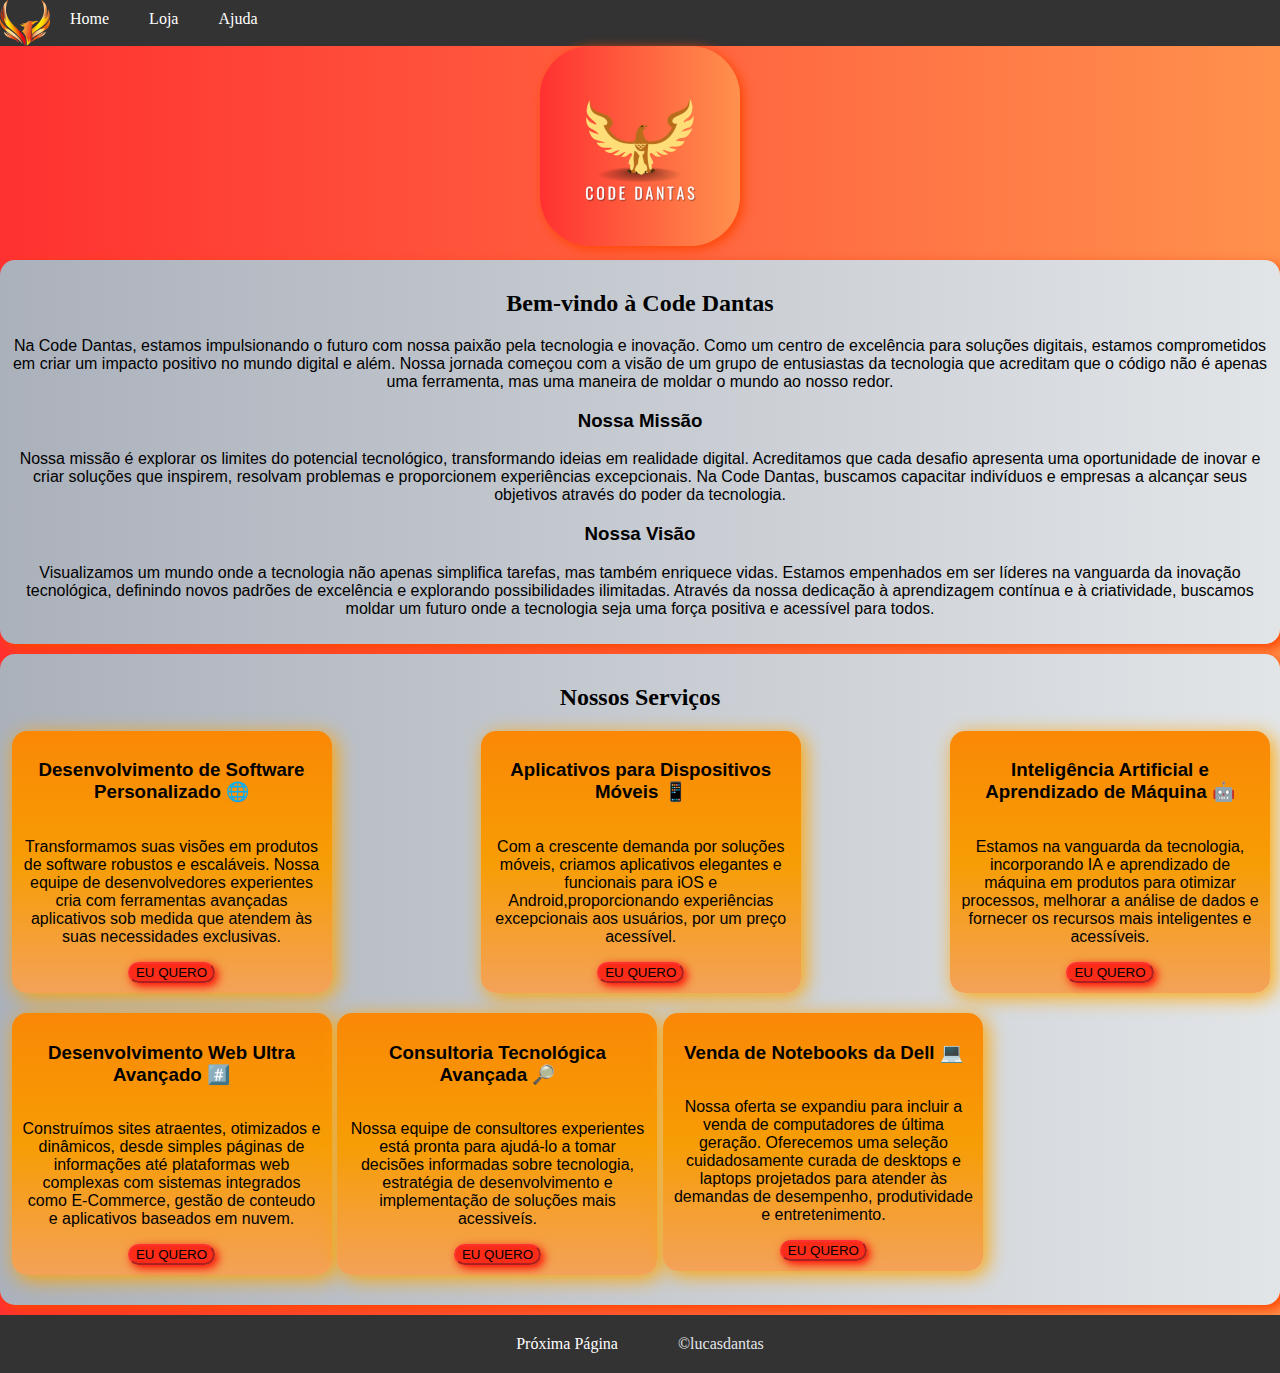
==== index.html @ d5cce414 "update" ====
<!DOCTYPE html>
<html lang="pt-br">
<head>
    <meta charset="UTF-8">
    <meta name="viewport" content="width=device-width, initial-scale=1.0">
    <link rel="stylesheet" href="code.css">
    <link rel="shortcut icon" href="foguinho.ico" type="image/x-icon">
    <meta name="viewport" content="width=device-width, initial-scale=1.0, max-scale=1.0">
    <title>Code Dantas</title>
</head>
<body>
     <nav>
        <ul class="menu">
            <img src="fenixlogo50.png" alt="">
            <li><a href="">Home</a></li>
            <li><a href="indexloja.html">Loja</a></li>
            <li><a href="">Ajuda</a></li>
        </ul>
    </nav>
    <div id="logoimg"> 
        <img id="codeimg" src="codeimagem200.png" alt="logo empresa">
    </div> 
    <section id="sobreempresa"><h2>Bem-vindo à Code Dantas</h2>
    <p>
        Na Code Dantas, estamos impulsionando o futuro com nossa paixão pela tecnologia e inovação. Como um centro de excelência para soluções digitais, estamos comprometidos em criar um impacto positivo no mundo digital e além. Nossa jornada começou com a visão de um grupo de entusiastas da tecnologia que acreditam que o código não é apenas uma ferramenta, mas uma maneira de moldar o mundo ao nosso redor.</p>
    
        <h3>Nossa Missão</h3>
       <p>
        Nossa missão é explorar os limites do potencial tecnológico, transformando ideias em realidade digital. Acreditamos que cada desafio apresenta uma oportunidade de inovar e criar soluções que inspirem, resolvam problemas e proporcionem experiências excepcionais. Na Code Dantas, buscamos capacitar indivíduos e empresas a alcançar seus objetivos através do poder da tecnologia.
       </p>    
       <h3>Nossa Visão</h3>
       <p>
        Visualizamos um mundo onde a tecnologia não apenas simplifica tarefas, mas também enriquece vidas. Estamos empenhados em ser líderes na vanguarda da inovação tecnológica, definindo novos padrões de excelência e explorando possibilidades ilimitadas. Através da nossa dedicação à aprendizagem contínua e à criatividade, buscamos moldar um futuro onde a tecnologia seja uma força positiva e acessível para todos.
       </p>
    
    </section>

     <section class="serviços">
    <h2>Nossos Serviços</h2>
       <div class="serviços2">
        <h3>Desenvolvimento de Software Personalizado 🌐</h3>
        <p>Transformamos suas visões em produtos de software robustos e escaláveis. Nossa equipe de desenvolvedores experientes cria com ferramentas avançadas aplicativos sob medida que atendem às suas necessidades exclusivas.</p>
        <div class="botao"><button>EU QUERO</button></div> 
       </div>
       
       <div class="serviços2">
        <h3>Aplicativos para Dispositivos Móveis 📱</h3>
        <p>Com a crescente demanda por soluções móveis, criamos aplicativos elegantes e funcionais para iOS e Android,proporcionando experiências excepcionais aos usuários, por um preço acessível.</p>
        <div class="botao"><button>EU QUERO</button></div> 
       </div>

       <div class="serviços2">
        <h3>Inteligência Artificial e Aprendizado de Máquina 🤖</h3>
        <p>Estamos na vanguarda da tecnologia, incorporando IA e aprendizado de máquina em produtos para otimizar processos, melhorar a análise de dados e fornecer os recursos mais inteligentes e acessíveis.</p>
        <div class="botao"><button>EU QUERO</button></div>
       </div>

       <div class="serviços2">
        <h3>Desenvolvimento Web Ultra Avançado #️⃣</h3>
        <p>Construímos sites atraentes, otimizados e dinâmicos, desde simples páginas de informações até plataformas web complexas com sistemas integrados como E-Commerce, gestão de conteudo e aplicativos baseados em nuvem.</p>
        <div class="botao"><button>EU QUERO</button></div>
       </div>

       <div class="serviços2">
        <h3>Consultoria Tecnológica Avançada 🔎</h3>
        <p>Nossa equipe de consultores experientes está pronta para ajudá-lo a tomar decisões informadas sobre tecnologia, estratégia de desenvolvimento e implementação de soluções mais acessiveís.</p>
        <div class="botao"><button>EU QUERO</button></div>
       </div>

       <div class="serviços2">
        <h3>Venda de Notebooks da Dell 💻 </h3>
        <p>Nossa oferta se expandiu para incluir a venda de computadores de última geração. Oferecemos uma seleção cuidadosamente curada de desktops e laptops projetados para atender às demandas de desempenho, produtividade e entretenimento.</p>
        <div class="botao"><button><a href="indexloja.html">EU QUERO</a></button></div>
       </div>
       
       
     </section>   
    <nav class="footer-menu">
         <ul class="menu">
            <li><a href="indexloja.html">Próxima Página</a></li>
            <li id="lucas">&copy;lucasdantas</li>
         </ul>
         
    </nav>
</body>
</html>
---- code.css ----
ul.menu {
    margin: 0;
    padding: 0;
    list-style: none;
  }
  
  /* Estilos do menu */
  .menu {
    display: flex;
    background-color: #333;
  }
  
  .menu li {
    margin: 0;
    padding: 10px 20px;
  }
  
  .menu a {
    text-decoration: none;
    color: white;
  }
  
  .menu a:hover {
    text-decoration: underline;
  }
body{
    background-image: linear-gradient(to right,#ff3131, #ff914d);
    margin: auto;
}
@font-face {
    font-family: 'code';
    src: url('code.ttf') format('truetype');
}
h2{
    text-align: center;
    font-family: cursive;
}
h3{
    text-align: center;
}
#sobreempresa{
  background-image: linear-gradient(to right,#ABB1BB,#E2E5E8 );
  text-align: justify;
  border-radius: 15px;
  padding: 10px;
  box-shadow: 5px 5px 12px orangered;
  font-family: Arial, Helvetica, sans-serif;
  margin: auto;
  margin-top: 10px;
  margin-bottom: 10px;
}
section.serviços{
    text-align: justify;
    border-radius: 15px;
    padding: 10px;
    box-shadow: 5px 5px 12px orangered;
    font-family: Arial, Helvetica, sans-serif;
    margin: auto;
    margin-top: 10px;
    margin-bottom: 10px;
    background-image: linear-gradient(to right,#ABB1BB,#E2E5E8 );
}
#logoimg{
    text-align: center;
}
#codeimg{
  border-radius: 50px;
  box-shadow: 3px 3px 12px orangered ;
}
div.serviços1{
    width: 300px;
    background-image: linear-gradient(to bottom, #FA8806,#F79D04,#F3A259);
    padding: 10px;
    border-radius: 15px;
    display: inline-block;
    margin: auto;
    margin-right: 20px;
    margin-bottom: 10px;
    box-shadow: 4px 4px 20px orange;
}
div.serviços2{
    width: 300px;
    background-image: linear-gradient(to bottom, #FA8806,#F79D04,#F3A259);
    padding: 10px;
    border-radius: 15px;
    display: inline-grid;
   margin-bottom: 20px;
    box-shadow: 4px 4px 20px orange;
    margin-left: 1.5px;
    
}
div.botao{
    text-align: center;
}
p{
    text-align: center;
}
button{
    border-color: #ff3131;
    border-radius: 30px;
    background-color: rgba(253, 9, 9, 0.767);
    font-family: 'Segoe UI', Tahoma, Geneva, Verdana, sans-serif;
    color: #000000;
    box-shadow: 3px 3px 10px red;
    cursor: pointer;
}
a{
  color: #000000;
  text-decoration: none;
}
.footer-menu {
    text-align: center;
    bottom: 0;
    width: 100%;
    background-color: #333;
  }
  
  .footer-menu .menu {
    display: flex;
    justify-content: center;
    padding: 10px 0;
    list-style: none;
  }
  
  .footer-menu .menu li {
    margin: 0 10px;
  }
  
  .footer-menu a {
    text-decoration: none;
    color: white;
  }
  
  .footer-menu a:hover {
    text-decoration: underline;
  }
 #lucas{
  color: #E2E5E8;
  font-family: 'Times New Roman', Times, serif;
 }
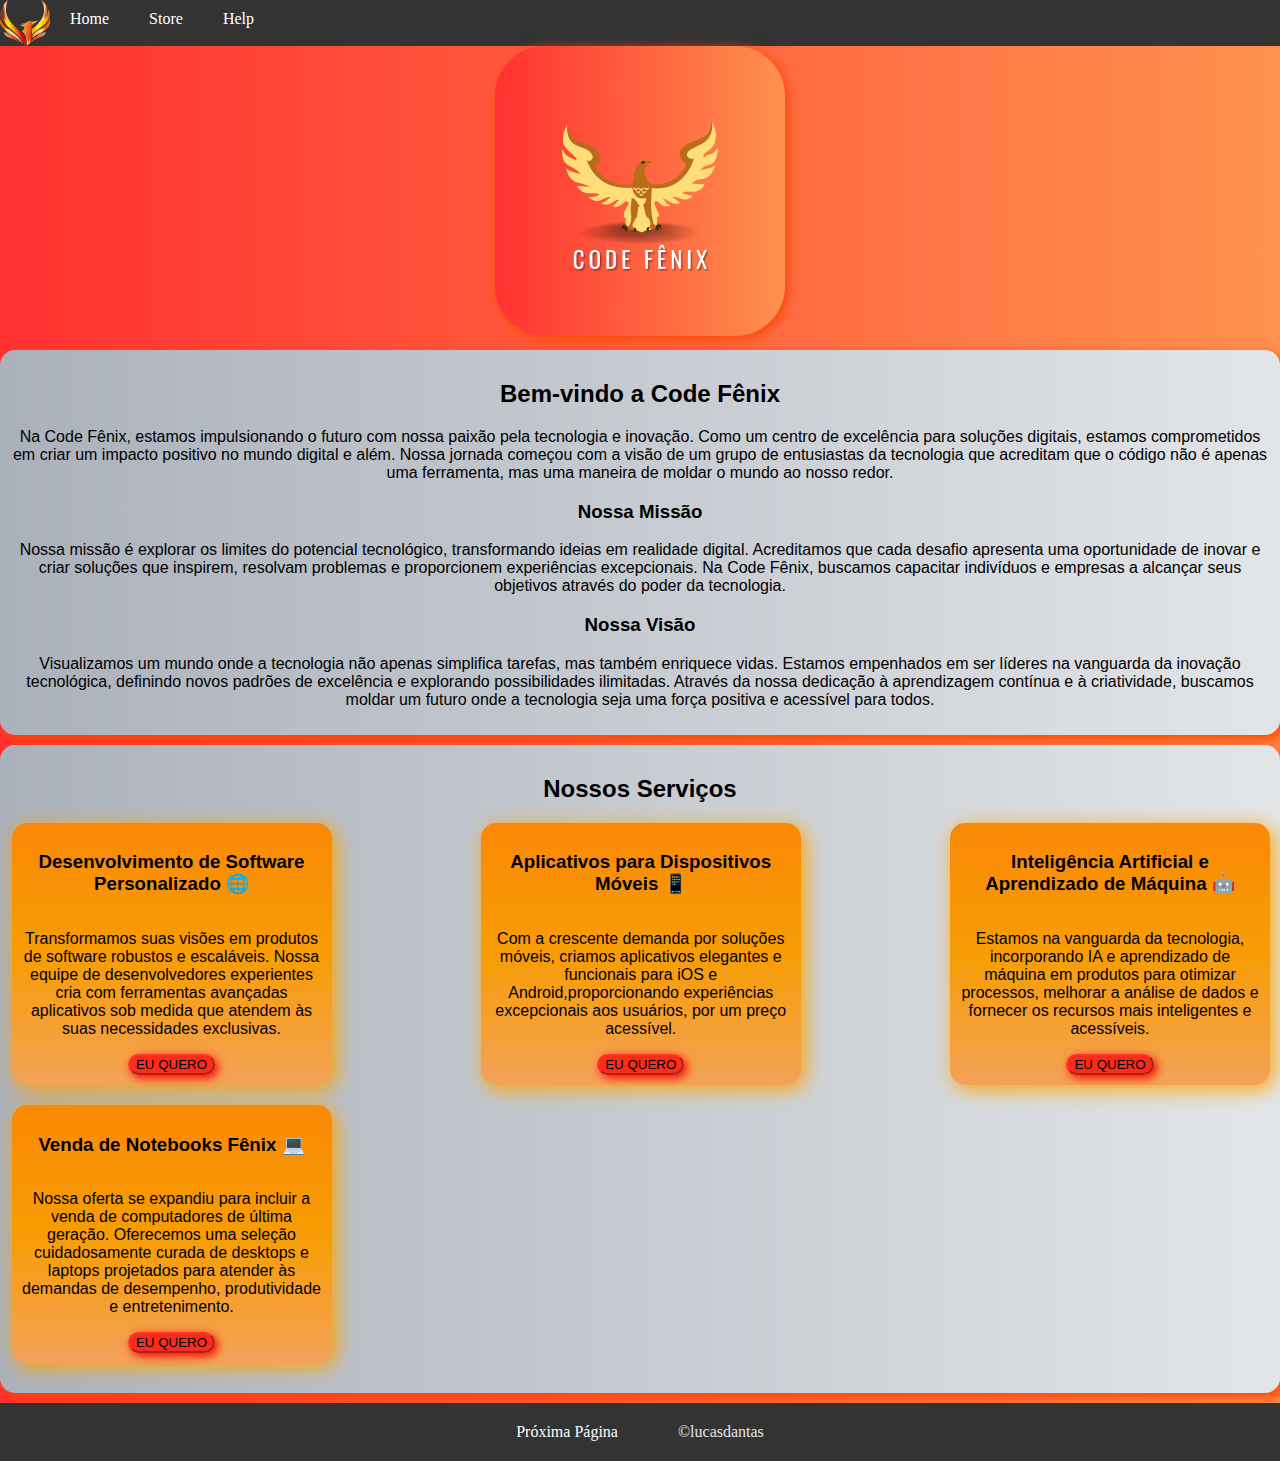
==== commit 68e66d64: "add and update site" ====
--- a/index.html
+++ b/index.html
@@ -6,27 +6,31 @@
     <link rel="stylesheet" href="code.css">
     <link rel="shortcut icon" href="foguinho.ico" type="image/x-icon">
     <meta name="viewport" content="width=device-width, initial-scale=1.0, max-scale=1.0">
-    <title>Code Dantas</title>
+    <title>Code Fênix</title>
 </head>
 <body>
      <nav>
         <ul class="menu">
             <img src="fenixlogo50.png" alt="">
             <li><a href="">Home</a></li>
-            <li><a href="indexloja.html">Loja</a></li>
-            <li><a href="">Ajuda</a></li>
+            <li><a href="indexloja.html">Store</a></li>
+            <li><a href="">Help</a></li>
         </ul>
     </nav>
     <div id="logoimg"> 
-        <img id="codeimg" src="codeimagem200.png" alt="logo empresa">
+        <picture>
+            <source media="(max-width: 400px)" srcset="codefenix100.png">
+            <img id="codeimg" src="codefenix290.png" alt="logo empresa">
+        </picture>
+        
     </div> 
-    <section id="sobreempresa"><h2>Bem-vindo à Code Dantas</h2>
+    <section id="sobreempresa"><h2>Bem-vindo a Code Fênix</h2>
     <p>
-        Na Code Dantas, estamos impulsionando o futuro com nossa paixão pela tecnologia e inovação. Como um centro de excelência para soluções digitais, estamos comprometidos em criar um impacto positivo no mundo digital e além. Nossa jornada começou com a visão de um grupo de entusiastas da tecnologia que acreditam que o código não é apenas uma ferramenta, mas uma maneira de moldar o mundo ao nosso redor.</p>
+        Na Code Fênix, estamos impulsionando o futuro com nossa paixão pela tecnologia e inovação. Como um centro de excelência para soluções digitais, estamos comprometidos em criar um impacto positivo no mundo digital e além. Nossa jornada começou com a visão de um grupo de entusiastas da tecnologia que acreditam que o código não é apenas uma ferramenta, mas uma maneira de moldar o mundo ao nosso redor.</p>
     
         <h3>Nossa Missão</h3>
        <p>
-        Nossa missão é explorar os limites do potencial tecnológico, transformando ideias em realidade digital. Acreditamos que cada desafio apresenta uma oportunidade de inovar e criar soluções que inspirem, resolvam problemas e proporcionem experiências excepcionais. Na Code Dantas, buscamos capacitar indivíduos e empresas a alcançar seus objetivos através do poder da tecnologia.
+        Nossa missão é explorar os limites do potencial tecnológico, transformando ideias em realidade digital. Acreditamos que cada desafio apresenta uma oportunidade de inovar e criar soluções que inspirem, resolvam problemas e proporcionem experiências excepcionais. Na Code Fênix, buscamos capacitar indivíduos e empresas a alcançar seus objetivos através do poder da tecnologia.
        </p>    
        <h3>Nossa Visão</h3>
        <p>
@@ -56,19 +60,7 @@
        </div>
 
        <div class="serviços2">
-        <h3>Desenvolvimento Web Ultra Avançado #️⃣</h3>
-        <p>Construímos sites atraentes, otimizados e dinâmicos, desde simples páginas de informações até plataformas web complexas com sistemas integrados como E-Commerce, gestão de conteudo e aplicativos baseados em nuvem.</p>
-        <div class="botao"><button>EU QUERO</button></div>
-       </div>
-
-       <div class="serviços2">
-        <h3>Consultoria Tecnológica Avançada 🔎</h3>
-        <p>Nossa equipe de consultores experientes está pronta para ajudá-lo a tomar decisões informadas sobre tecnologia, estratégia de desenvolvimento e implementação de soluções mais acessiveís.</p>
-        <div class="botao"><button>EU QUERO</button></div>
-       </div>
-
-       <div class="serviços2">
-        <h3>Venda de Notebooks da Dell 💻 </h3>
+        <h3>Venda de Notebooks Fênix 💻 </h3>
         <p>Nossa oferta se expandiu para incluir a venda de computadores de última geração. Oferecemos uma seleção cuidadosamente curada de desktops e laptops projetados para atender às demandas de desempenho, produtividade e entretenimento.</p>
         <div class="botao"><button><a href="indexloja.html">EU QUERO</a></button></div>
        </div>
--- a/code.css
+++ b/code.css
@@ -33,7 +33,7 @@
 }
 h2{
     text-align: center;
-    font-family: cursive;
+    font-family: Arial, Helvetica, sans-serif;
 }
 h3{
     text-align: center;
@@ -67,17 +67,7 @@
   border-radius: 50px;
   box-shadow: 3px 3px 12px orangered ;
 }
-div.serviços1{
-    width: 300px;
-    background-image: linear-gradient(to bottom, #FA8806,#F79D04,#F3A259);
-    padding: 10px;
-    border-radius: 15px;
-    display: inline-block;
-    margin: auto;
-    margin-right: 20px;
-    margin-bottom: 10px;
-    box-shadow: 4px 4px 20px orange;
-}
+
 div.serviços2{
     width: 300px;
     background-image: linear-gradient(to bottom, #FA8806,#F79D04,#F3A259);
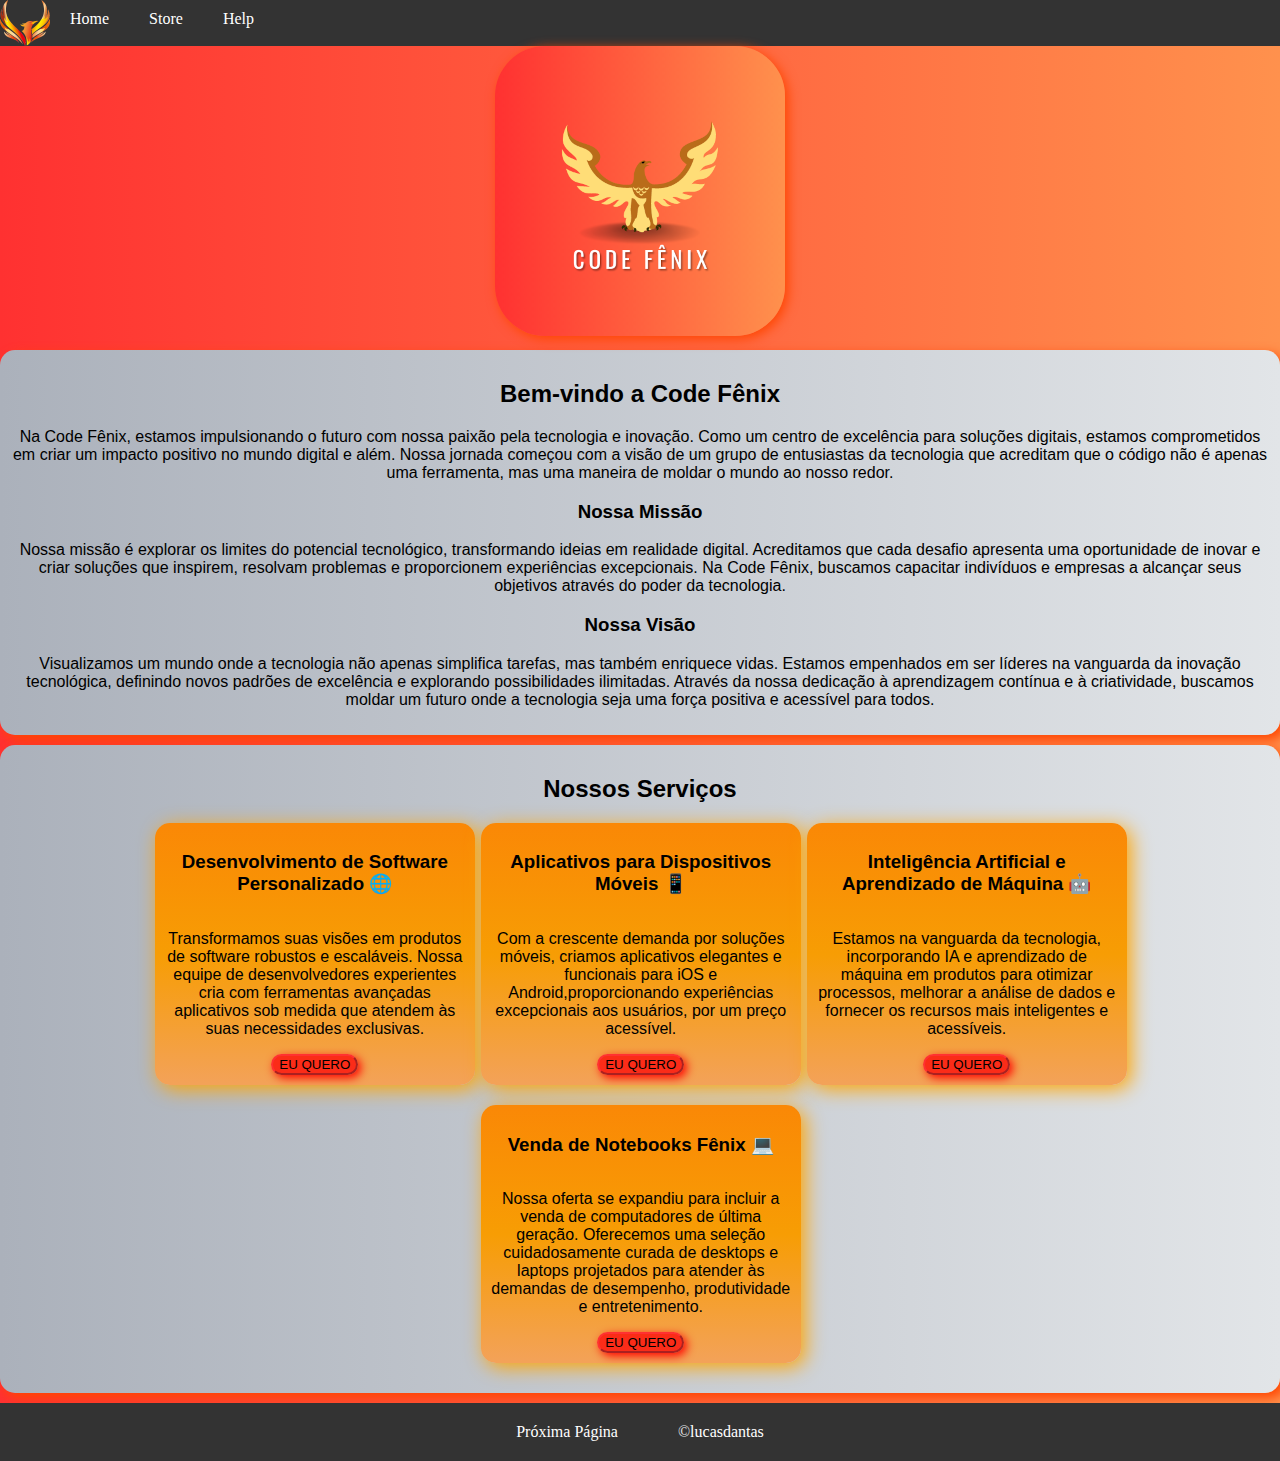
==== commit 58d7047a: "update site" ====
--- a/index.html
+++ b/index.html
@@ -25,7 +25,8 @@
         
     </div> 
     <section id="sobreempresa"><h2>Bem-vindo a Code Fênix</h2>
-    <p>
+        
+        <p>
         Na Code Fênix, estamos impulsionando o futuro com nossa paixão pela tecnologia e inovação. Como um centro de excelência para soluções digitais, estamos comprometidos em criar um impacto positivo no mundo digital e além. Nossa jornada começou com a visão de um grupo de entusiastas da tecnologia que acreditam que o código não é apenas uma ferramenta, mas uma maneira de moldar o mundo ao nosso redor.</p>
     
         <h3>Nossa Missão</h3>
@@ -38,39 +39,41 @@
        </p>
     
     </section>
+     
+    <section class="serviços"> 
+<h2>Nossos Serviços</h2>
+    <div class="serviços2">
+    <h3>Desenvolvimento de Software Personalizado 🌐</h3>
+    <p>Transformamos suas visões em produtos de software robustos e escaláveis. Nossa equipe de desenvolvedores experientes cria com ferramentas avançadas aplicativos sob medida que atendem às suas necessidades exclusivas.</p>
+    <div class="botao"><button>EU QUERO</button></div> 
+    </div>
+    
+    <div class="serviços2">
+    <h3>Aplicativos para Dispositivos Móveis 📱</h3>
+    <p>Com a crescente demanda por soluções móveis, criamos aplicativos elegantes e funcionais para iOS e Android,proporcionando experiências excepcionais aos usuários, por um preço acessível.</p>
+    <div class="botao"><button>EU QUERO</button></div> 
+    </div>
 
-     <section class="serviços">
-    <h2>Nossos Serviços</h2>
-       <div class="serviços2">
-        <h3>Desenvolvimento de Software Personalizado 🌐</h3>
-        <p>Transformamos suas visões em produtos de software robustos e escaláveis. Nossa equipe de desenvolvedores experientes cria com ferramentas avançadas aplicativos sob medida que atendem às suas necessidades exclusivas.</p>
-        <div class="botao"><button>EU QUERO</button></div> 
-       </div>
-       
-       <div class="serviços2">
-        <h3>Aplicativos para Dispositivos Móveis 📱</h3>
-        <p>Com a crescente demanda por soluções móveis, criamos aplicativos elegantes e funcionais para iOS e Android,proporcionando experiências excepcionais aos usuários, por um preço acessível.</p>
-        <div class="botao"><button>EU QUERO</button></div> 
-       </div>
+    <div class="serviços2">
+    <h3>Inteligência Artificial e Aprendizado de Máquina 🤖</h3>
+    <p>Estamos na vanguarda da tecnologia, incorporando IA e aprendizado de máquina em produtos para otimizar processos, melhorar a análise de dados e fornecer os recursos mais inteligentes e acessíveis.</p>
+    <div class="botao"><button>EU QUERO</button></div>
+    </div>
 
-       <div class="serviços2">
-        <h3>Inteligência Artificial e Aprendizado de Máquina 🤖</h3>
-        <p>Estamos na vanguarda da tecnologia, incorporando IA e aprendizado de máquina em produtos para otimizar processos, melhorar a análise de dados e fornecer os recursos mais inteligentes e acessíveis.</p>
-        <div class="botao"><button>EU QUERO</button></div>
-       </div>
+    <div class="serviços2">
+    <h3>Venda de Notebooks Fênix 💻 </h3>
+    <p>Nossa oferta se expandiu para incluir a venda de computadores de última geração. Oferecemos uma seleção cuidadosamente curada de desktops e laptops projetados para atender às demandas de desempenho, produtividade e entretenimento.</p>
+    <div class="botao"><button><a href="indexloja.html">EU QUERO</a></button></div>
+    </div>
+    
+    
+    </section>   
 
-       <div class="serviços2">
-        <h3>Venda de Notebooks Fênix 💻 </h3>
-        <p>Nossa oferta se expandiu para incluir a venda de computadores de última geração. Oferecemos uma seleção cuidadosamente curada de desktops e laptops projetados para atender às demandas de desempenho, produtividade e entretenimento.</p>
-        <div class="botao"><button><a href="indexloja.html">EU QUERO</a></button></div>
-       </div>
-       
-       
-     </section>   
+
     <nav class="footer-menu">
          <ul class="menu">
             <li><a href="indexloja.html">Próxima Página</a></li>
-            <li id="lucas">&copy;lucasdantas</li>
+            <li id="lucas">&copy;<a href="https://github.com/Lucasdgcks" target="_blank">lucasdantas</a></li>
          </ul>
          
     </nav>
--- a/code.css
+++ b/code.css
@@ -51,6 +51,7 @@
 }
 section.serviços{
     text-align: justify;
+    text-align: center;
     border-radius: 15px;
     padding: 10px;
     box-shadow: 5px 5px 12px orangered;
@@ -67,7 +68,6 @@
   border-radius: 50px;
   box-shadow: 3px 3px 12px orangered ;
 }
-
 div.serviços2{
     width: 300px;
     background-image: linear-gradient(to bottom, #FA8806,#F79D04,#F3A259);
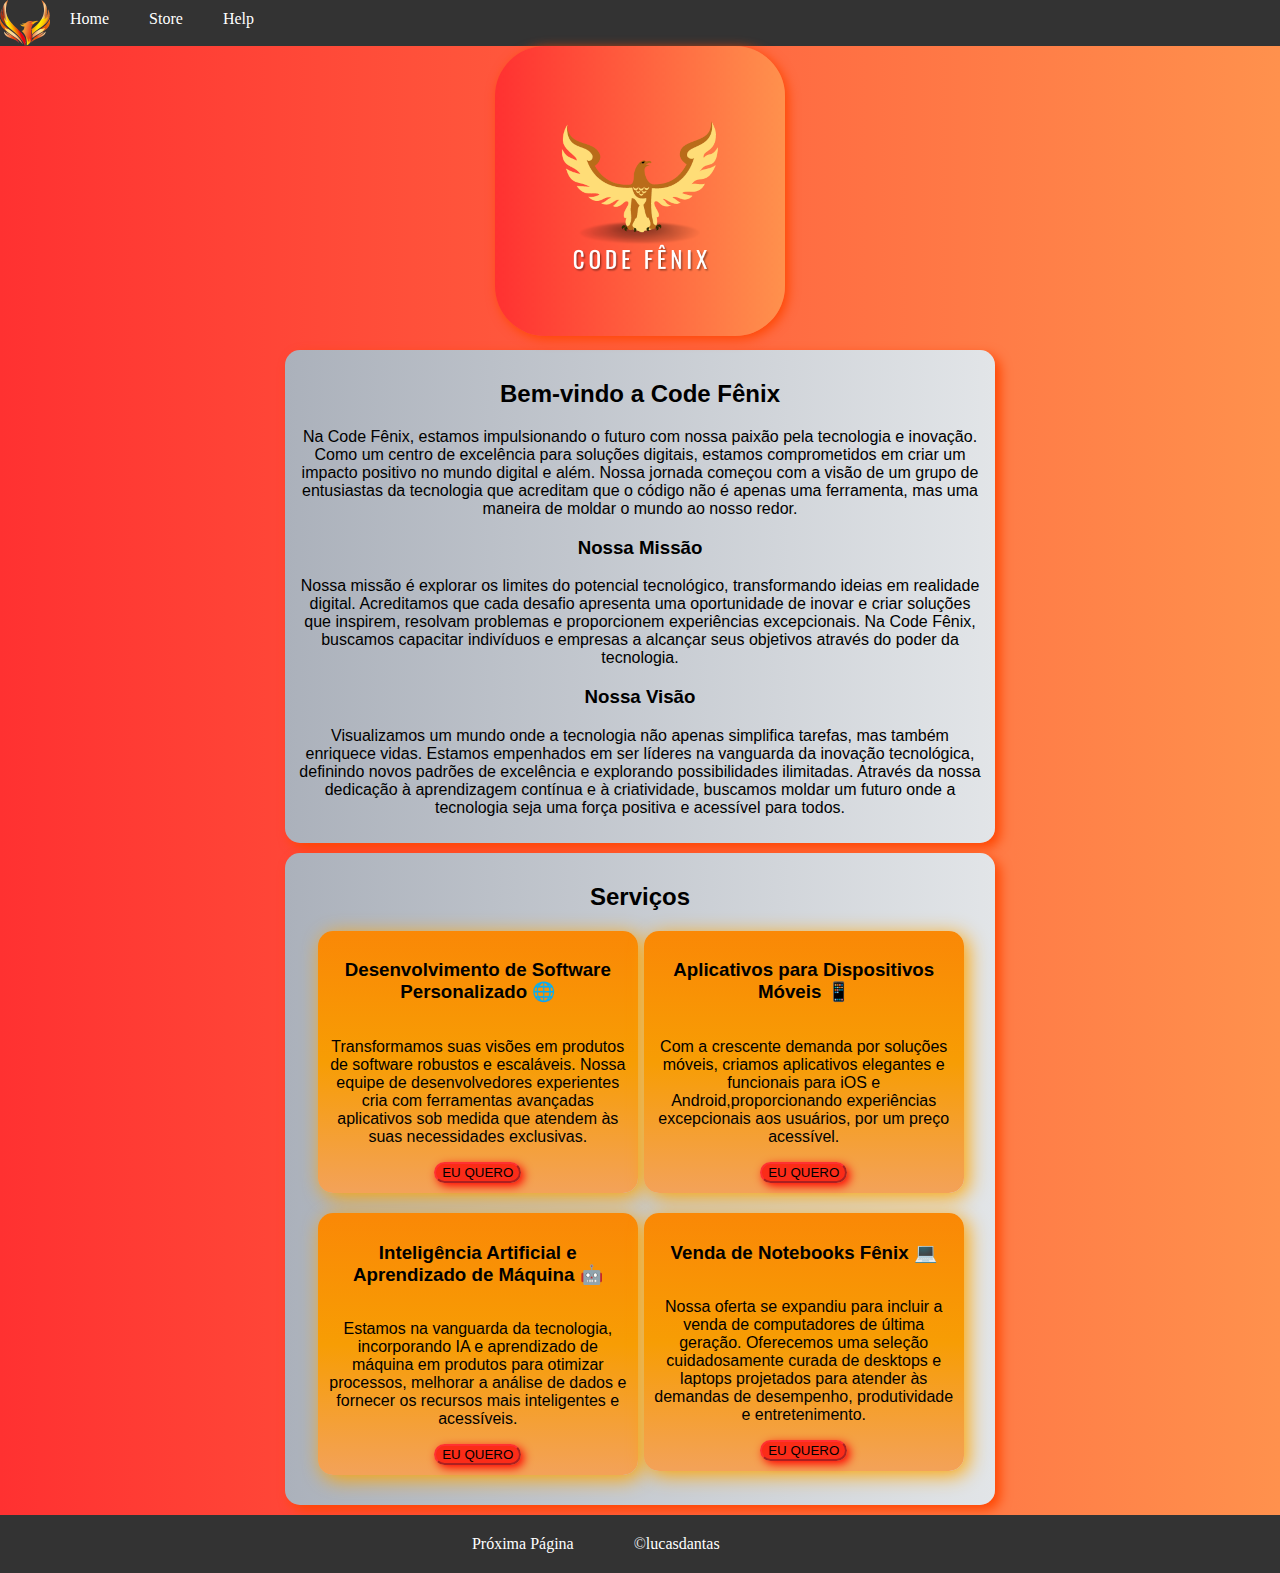
==== commit 198207e8: "update" ====
--- a/index.html
+++ b/index.html
@@ -41,7 +41,7 @@
     </section>
      
     <section class="serviços"> 
-<h2>Nossos Serviços</h2>
+<h2>Serviços</h2>
     <div class="serviços2">
     <h3>Desenvolvimento de Software Personalizado 🌐</h3>
     <p>Transformamos suas visões em produtos de software robustos e escaláveis. Nossa equipe de desenvolvedores experientes cria com ferramentas avançadas aplicativos sob medida que atendem às suas necessidades exclusivas.</p>
@@ -74,6 +74,7 @@
          <ul class="menu">
             <li><a href="indexloja.html">Próxima Página</a></li>
             <li id="lucas">&copy;<a href="https://github.com/Lucasdgcks" target="_blank">lucasdantas</a></li>
+            <li ><a id="dark" href="indexdark.html">dark</a></li>
          </ul>
          
     </nav>
--- a/code.css
+++ b/code.css
@@ -48,6 +48,7 @@
   margin: auto;
   margin-top: 10px;
   margin-bottom: 10px;
+  max-width: 690px;
 }
 section.serviços{
     text-align: justify;
@@ -56,6 +57,7 @@
     padding: 10px;
     box-shadow: 5px 5px 12px orangered;
     font-family: Arial, Helvetica, sans-serif;
+    max-width: 690px;
     margin: auto;
     margin-top: 10px;
     margin-bottom: 10px;
@@ -128,4 +130,7 @@
   color: #E2E5E8;
   font-family: 'Times New Roman', Times, serif;
  }
+ #dark{
+  color: #333;
+ }
   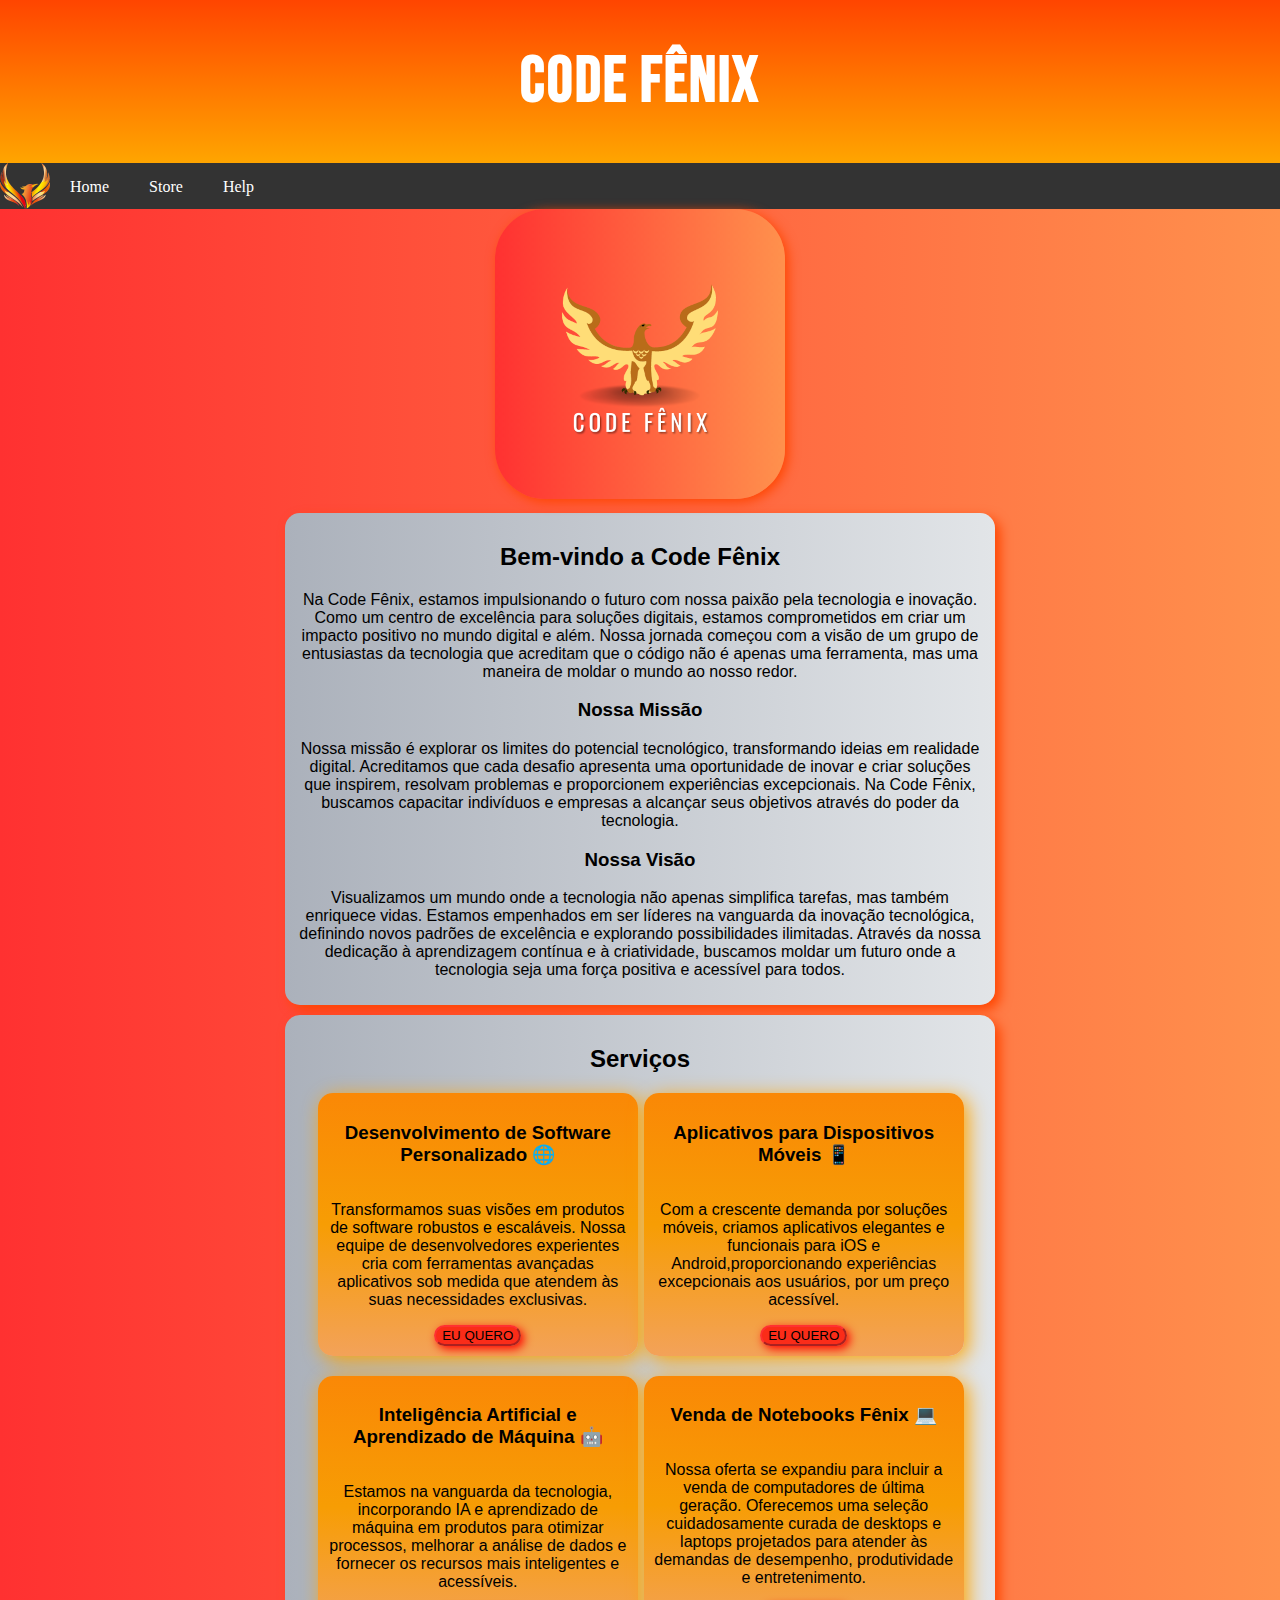
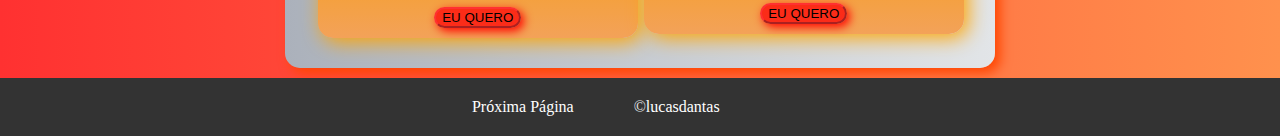
==== commit 3456fc74: "update" ====
--- a/index.html
+++ b/index.html
@@ -9,21 +9,28 @@
     <title>Code Fênix</title>
 </head>
 <body>
+    <header>
+        <h1>CODE FÊNIX</h1>
+    </header>
+    <!-------------------------Menu-------------------------->
      <nav>
         <ul class="menu">
             <img src="fenixlogo50.png" alt="">
             <li><a href="">Home</a></li>
             <li><a href="indexloja.html">Store</a></li>
-            <li><a href="">Help</a></li>
+            <li><a href="indexhelp.html">Help</a></li>
         </ul>
     </nav>
+    <!------------------------------------------------------>
     <div id="logoimg"> 
         <picture>
-            <source media="(max-width: 400px)" srcset="codefenix100.png">
+           
             <img id="codeimg" src="codefenix290.png" alt="logo empresa">
         </picture>
         
     </div> 
+
+    <!---------------------------INFORMAÇÕES SOBRE A EMPRESA--------------------------------------------->
     <section id="sobreempresa"><h2>Bem-vindo a Code Fênix</h2>
         
         <p>
@@ -39,7 +46,9 @@
        </p>
     
     </section>
-     
+    <!---------------------------------------------------------------------------------------------------------------------------> 
+    
+    <!--------------------------------SERVIÇOS OFERECIDOS PELA EMPRESA----------------------------------------------------------->
     <section class="serviços"> 
 <h2>Serviços</h2>
     <div class="serviços2">
@@ -65,18 +74,18 @@
     <p>Nossa oferta se expandiu para incluir a venda de computadores de última geração. Oferecemos uma seleção cuidadosamente curada de desktops e laptops projetados para atender às demandas de desempenho, produtividade e entretenimento.</p>
     <div class="botao"><button><a href="indexloja.html">EU QUERO</a></button></div>
     </div>
-    
+   <!--------------------------------------------------------------------------------------------------------------------> 
     
     </section>   
 
-
+   <!------------------------RODAPÉ---------------------------->
     <nav class="footer-menu">
          <ul class="menu">
             <li><a href="indexloja.html">Próxima Página</a></li>
             <li id="lucas">&copy;<a href="https://github.com/Lucasdgcks" target="_blank">lucasdantas</a></li>
             <li ><a id="dark" href="indexdark.html">dark</a></li>
-         </ul>
-         
+         </ul>    
     </nav>
+    <!---------------------------------------------------------->
 </body>
 </html>--- a/code.css
+++ b/code.css
@@ -1,3 +1,16 @@
+@font-face {
+  font-family: 'bebas';
+  src: url('BebasNeue-Regular.ttf') format('truetype');
+}
+header{
+  background-image: linear-gradient(to bottom, orangered, orange);
+  display: flow-root;
+  color: white;
+  font-family: 'bebas', Arial, Helvetica, sans-serif;
+  font-size: 2em;
+  text-align: center;
+  margin: auto;
+}
 ul.menu {
     margin: 0;
     padding: 0;
@@ -13,6 +26,7 @@
   .menu li {
     margin: 0;
     padding: 10px 20px;
+    margin-top: 5px;
   }
   
   .menu a {
@@ -21,7 +35,10 @@
   }
   
   .menu a:hover {
-    text-decoration: underline;
+    box-shadow: 3px 3px 7px #d1d0d0;
+    padding: 6px;
+    border-radius: 10px;
+    transition: 0.2s;
   }
 body{
     background-image: linear-gradient(to right,#ff3131, #ff914d);
@@ -30,6 +47,9 @@
 @font-face {
     font-family: 'code';
     src: url('code.ttf') format('truetype');
+}
+h1{
+  letter-spacing: 2px;
 }
 h2{
     text-align: center;
@@ -68,8 +88,10 @@
 }
 #codeimg{
   border-radius: 50px;
-  box-shadow: 3px 3px 12px orangered ;
+  box-shadow: 3px 3px 12px orangered;
+  max-width: 100%;
 }
+
 div.serviços2{
     width: 300px;
     background-image: linear-gradient(to bottom, #FA8806,#F79D04,#F3A259);
@@ -122,10 +144,6 @@
     text-decoration: none;
     color: white;
   }
-  
-  .footer-menu a:hover {
-    text-decoration: underline;
-  }
  #lucas{
   color: #E2E5E8;
   font-family: 'Times New Roman', Times, serif;
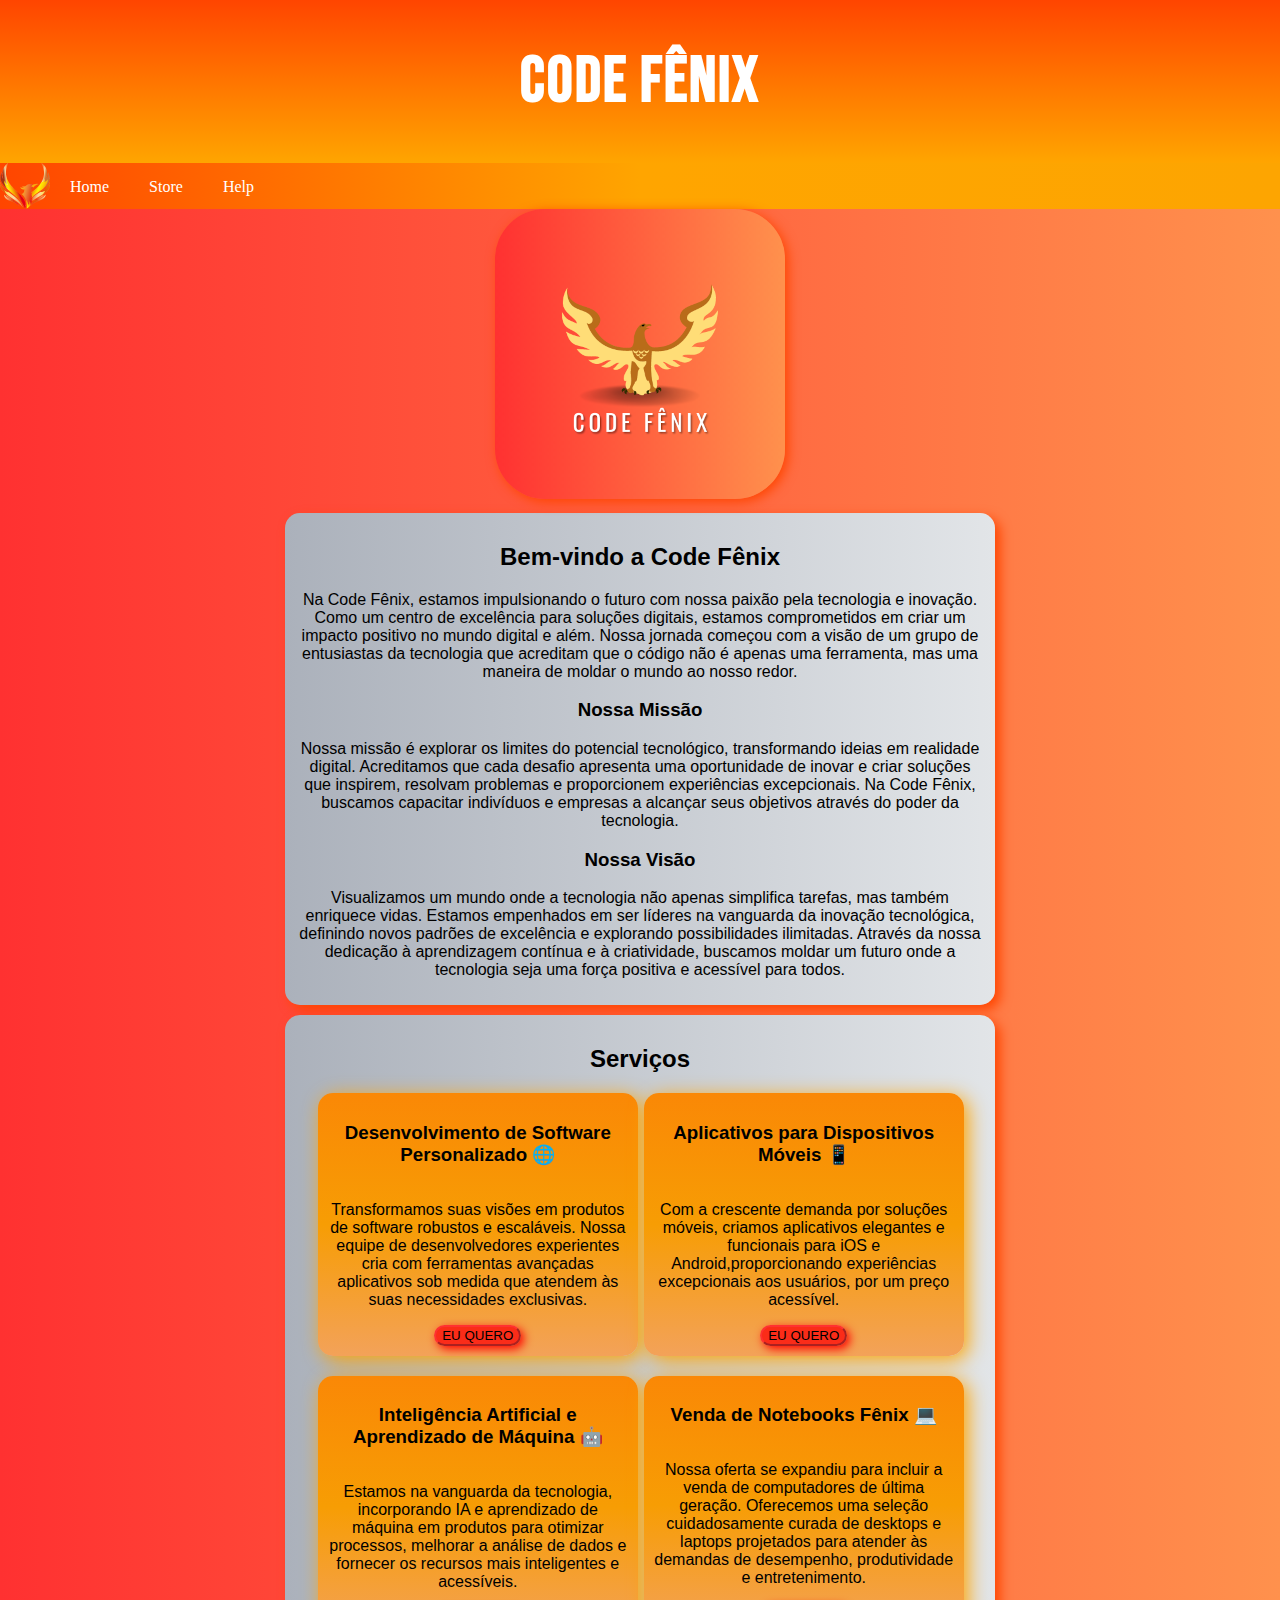
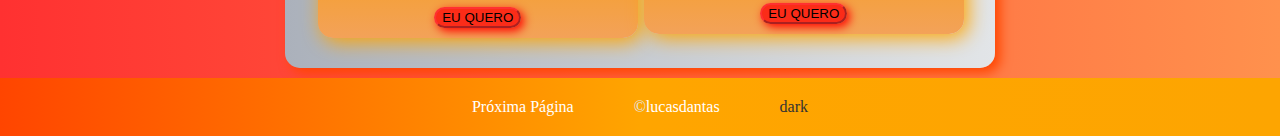
==== commit e768a722: "update" ====
--- a/index.html
+++ b/index.html
@@ -7,7 +7,7 @@
     <link rel="shortcut icon" href="foguinho.ico" type="image/x-icon">
     <meta name="viewport" content="width=device-width, initial-scale=1.0, max-scale=1.0">
     <title>Code Fênix</title>
-</head>
+</head> 
 <body>
     <header>
         <h1>CODE FÊNIX</h1>
--- a/code.css
+++ b/code.css
@@ -20,7 +20,7 @@
   /* Estilos do menu */
   .menu {
     display: flex;
-    background-color: #333;
+    background-image: linear-gradient(to right,orangered, orange, rgb(253, 165, 1));
   }
   
   .menu li {
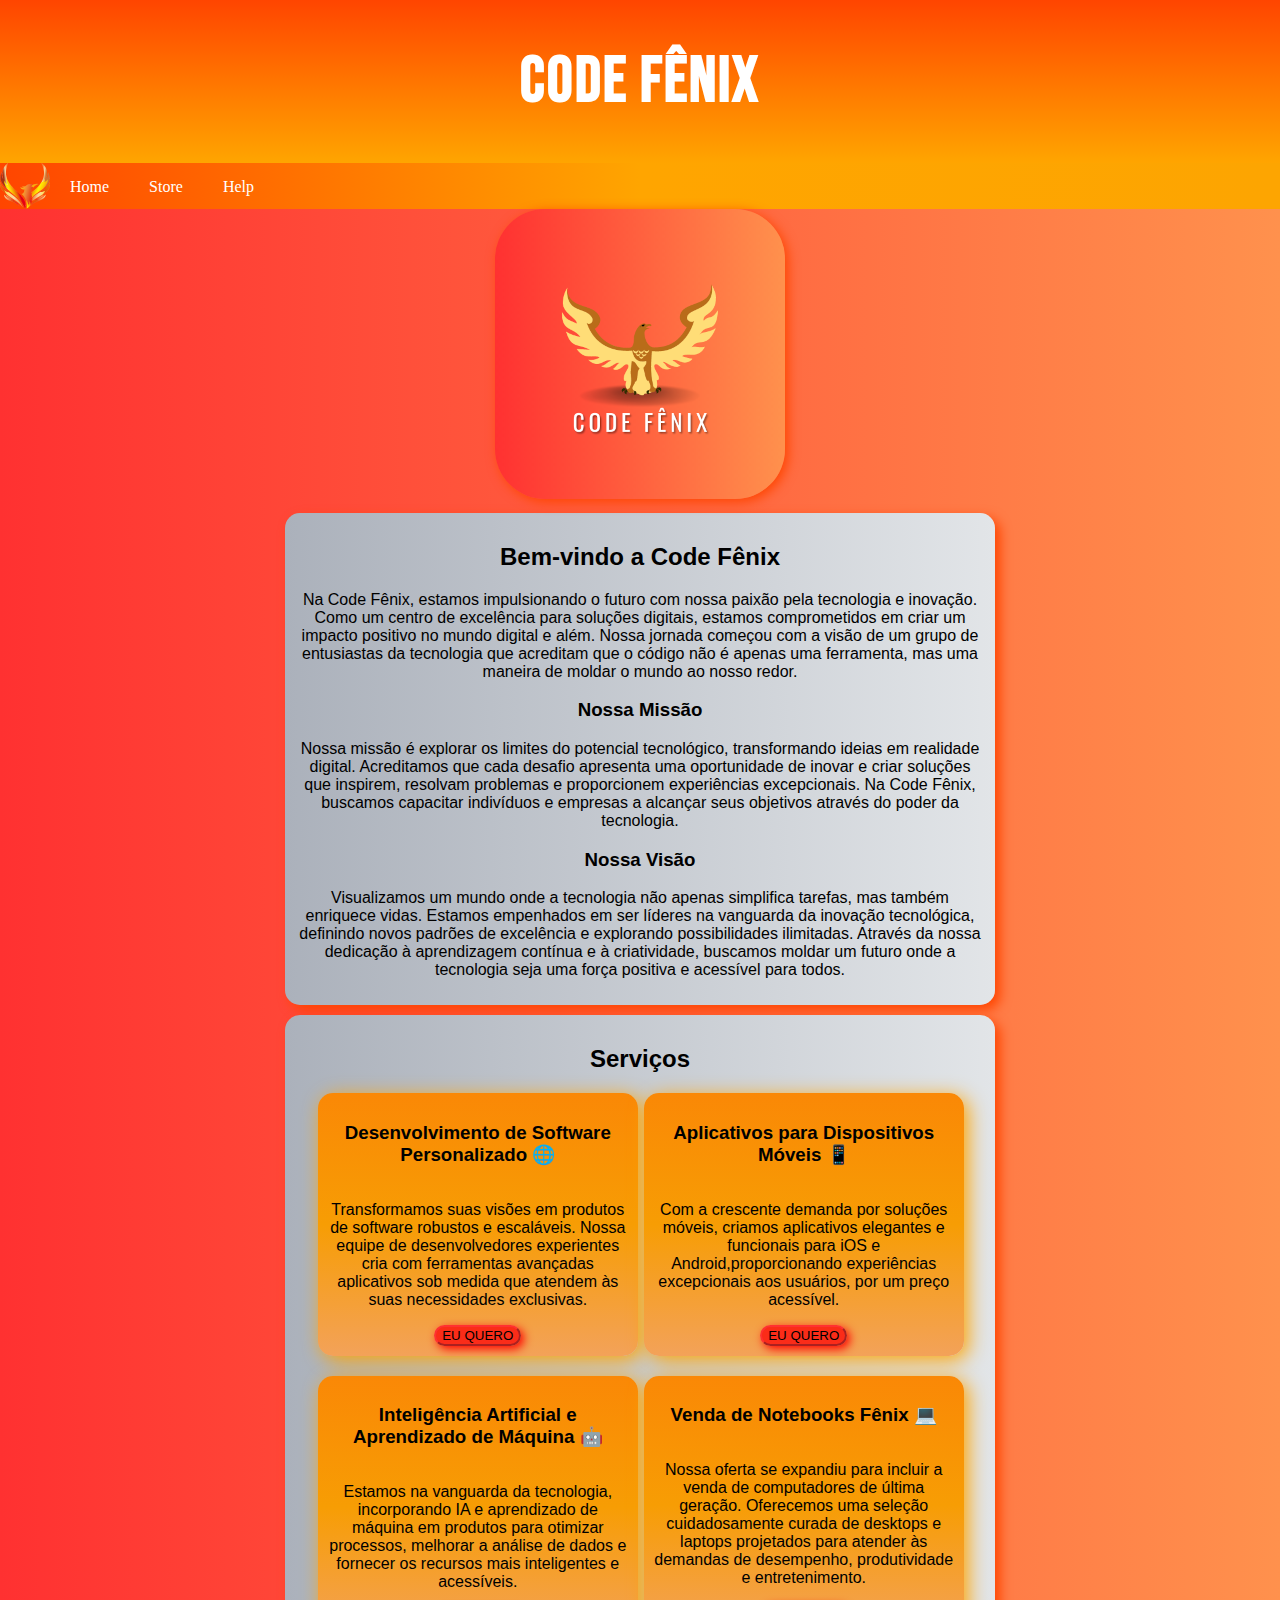
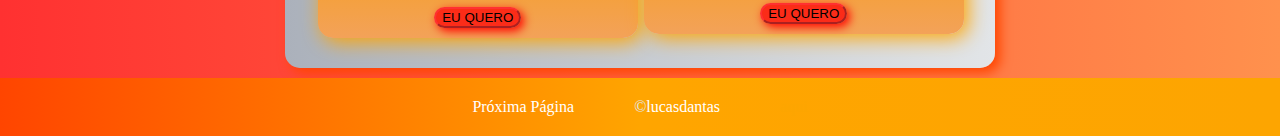
==== commit cd72660f: "update" ====
--- a/index.html
+++ b/index.html
@@ -83,7 +83,7 @@
          <ul class="menu">
             <li><a href="indexloja.html">Próxima Página</a></li>
             <li id="lucas">&copy;<a href="https://github.com/Lucasdgcks" target="_blank">lucasdantas</a></li>
-            <li ><a id="dark" href="indexdark.html">dark</a></li>
+            <li ><a id="dark" href="indexdark.html">aqui</a></li>
          </ul>    
     </nav>
     <!---------------------------------------------------------->
--- a/code.css
+++ b/code.css
@@ -149,6 +149,6 @@
   font-family: 'Times New Roman', Times, serif;
  }
  #dark{
-  color: #333;
+  color: rgb(253, 165, 1);
  }
   